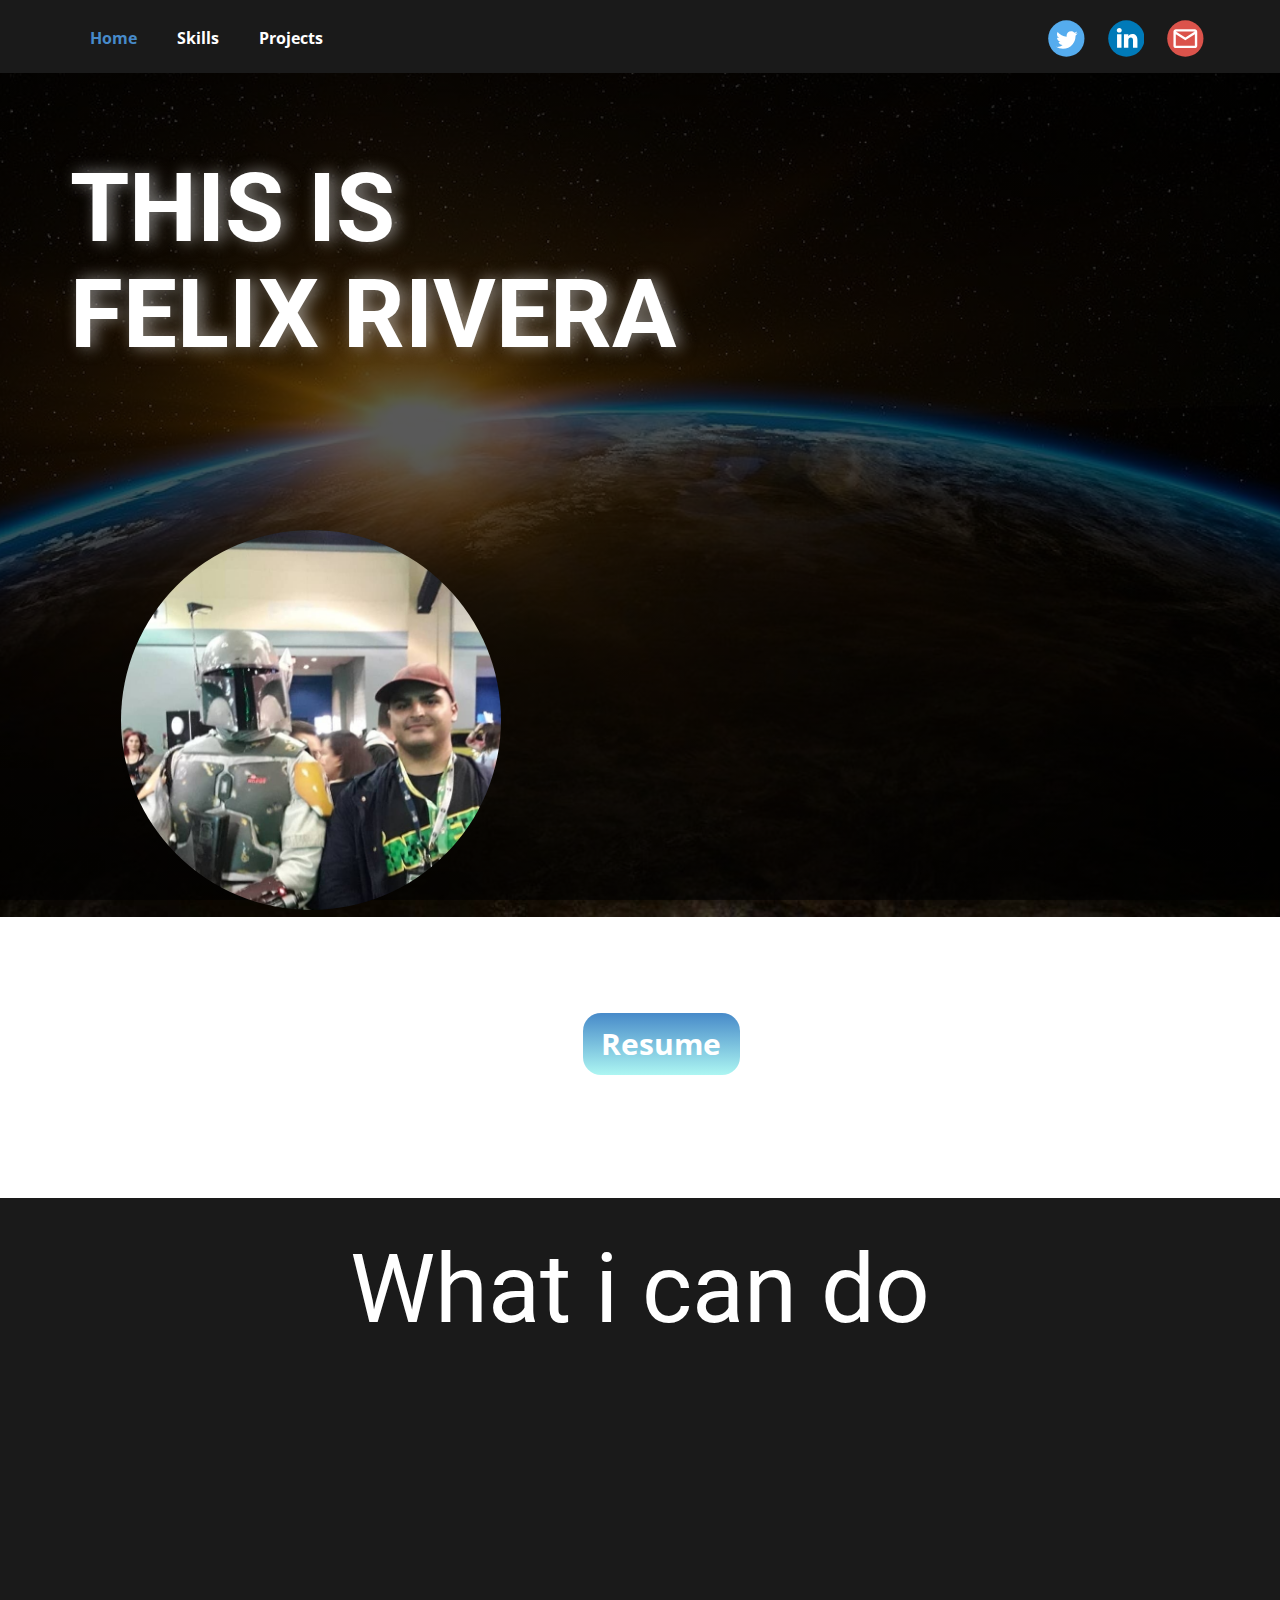
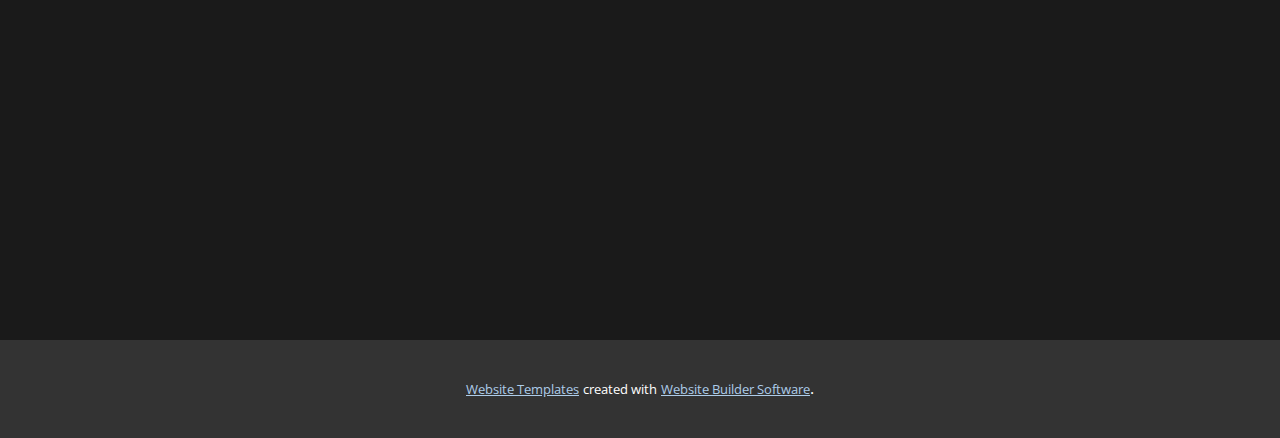
==== Home.html @ 3ed3681c "initial comit" ====
<!DOCTYPE html>
<html style="font-size: 16px;">
  <head>
    <meta name="viewport" content="width=device-width, initial-scale=1.0">
    <meta charset="utf-8">
    <meta name="keywords" content="INTUITIVE">
    <meta name="description" content="">
    <title>Home</title>
    <link rel="stylesheet" href="nicepage.css" media="screen">
<link rel="stylesheet" href="Home.css" media="screen">
    <script class="u-script" type="text/javascript" src="jquery.js" defer=""></script>
    <script class="u-script" type="text/javascript" src="nicepage.js" defer=""></script>
    <meta name="generator" content="Nicepage 4.12.17, nicepage.com">
    <link id="u-theme-google-font" rel="stylesheet" href="https://fonts.googleapis.com/css?family=Roboto:100,100i,300,300i,400,400i,500,500i,700,700i,900,900i|Open+Sans:300,300i,400,400i,500,500i,600,600i,700,700i,800,800i">
    <link id="u-page-google-font" rel="stylesheet" href="https://fonts.googleapis.com/css?family=Montserrat:100,100i,200,200i,300,300i,400,400i,500,500i,600,600i,700,700i,800,800i,900,900i">
    
    
    
    
    <script type="application/ld+json">{
		"@context": "http://schema.org",
		"@type": "Organization",
		"name": "",
		"sameAs": [
				"https://twitter.com/FelixARiveraAy1",
				"https://www.linkedin.com/in/felix-rivera-ayala-a503a81b5/",
				"mailto:friveragd@gmail.com"
		]
}</script>
    <meta name="theme-color" content="#478ac9">
    <meta name="twitter:site" content="@">
    <meta name="twitter:card" content="summary_large_image">
    <meta name="twitter:title" content="Home">
    <meta name="twitter:description" content="">
    <meta property="og:title" content="Home">
    <meta property="og:type" content="website">
  </head>
  <body class="u-body u-xl-mode"><header class="u-grey-90 u-header u-sticky u-sticky-5e50" id="sec-444b" data-animation-name="" data-animation-duration="0" data-animation-delay="0" data-animation-direction=""><div class="u-clearfix u-sheet u-sheet-1">
        <nav class="u-menu u-menu-dropdown u-offcanvas u-menu-1">
          <div class="menu-collapse" style="font-size: 1rem; letter-spacing: 0px; font-weight: 700;">
            <a class="u-button-style u-custom-active-border-color u-custom-border u-custom-border-color u-custom-borders u-custom-hover-border-color u-custom-left-right-menu-spacing u-custom-text-active-color u-custom-text-color u-custom-text-hover-color u-custom-top-bottom-menu-spacing u-nav-link" href="#">
              <svg class="u-svg-link" viewBox="0 0 24 24"><use xmlns:xlink="http://www.w3.org/1999/xlink" xlink:href="#menu-hamburger"></use></svg>
              <svg class="u-svg-content" version="1.1" id="menu-hamburger" viewBox="0 0 16 16" x="0px" y="0px" xmlns:xlink="http://www.w3.org/1999/xlink" xmlns="http://www.w3.org/2000/svg"><g><rect y="1" width="16" height="2"></rect><rect y="7" width="16" height="2"></rect><rect y="13" width="16" height="2"></rect>
</g></svg>
            </a>
          </div>
          <div class="u-custom-menu u-nav-container">
            <ul class="u-nav u-unstyled u-nav-1"><li class="u-nav-item"><a class="u-button-style u-nav-link u-text-active-palette-1-base u-text-hover-palette-2-base" href="Home.html" style="padding: 10px 20px;">Home</a>
</li><li class="u-nav-item"><a class="u-button-style u-nav-link u-text-active-palette-1-base u-text-hover-palette-2-base" href="Home.html#sec-2926" data-page-id="25236075" style="padding: 10px 20px;">Skills</a>
</li><li class="u-nav-item"><a class="u-button-style u-nav-link u-text-active-palette-1-base u-text-hover-palette-2-base" href="Home.html#carousel_3c67" data-page-id="25236075" style="padding: 10px 20px;">Projects</a>
</li></ul>
          </div>
          <div class="u-custom-menu u-nav-container-collapse">
            <div class="u-black u-container-style u-inner-container-layout u-opacity u-opacity-95 u-sidenav">
              <div class="u-inner-container-layout u-sidenav-overflow">
                <div class="u-menu-close"></div>
                <ul class="u-align-center u-nav u-popupmenu-items u-unstyled u-nav-2"><li class="u-nav-item"><a class="u-button-style u-nav-link" href="Home.html">Home</a>
</li><li class="u-nav-item"><a class="u-button-style u-nav-link" href="Home.html#sec-2926" data-page-id="25236075">Skills</a>
</li><li class="u-nav-item"><a class="u-button-style u-nav-link" href="Home.html#carousel_3c67" data-page-id="25236075">Projects</a>
</li></ul>
              </div>
            </div>
            <div class="u-black u-menu-overlay u-opacity u-opacity-70"></div>
          </div>
        </nav>
        <div class="u-social-icons u-spacing-23 u-social-icons-1">
          <a class="u-social-url" title="twitter" target="_blank" href="https://twitter.com/FelixARiveraAy1"><span class="u-icon u-social-icon u-social-twitter u-icon-1"><svg class="u-svg-link" preserveAspectRatio="xMidYMin slice" viewBox="0 0 112 112" style=""><use xmlns:xlink="http://www.w3.org/1999/xlink" xlink:href="#svg-7efd"></use></svg><svg class="u-svg-content" viewBox="0 0 112 112" x="0" y="0" id="svg-7efd"><circle fill="currentColor" class="st0" cx="56.1" cy="56.1" r="55"></circle><path fill="#FFFFFF" d="M83.8,47.3c0,0.6,0,1.2,0,1.7c0,17.7-13.5,38.2-38.2,38.2C38,87.2,31,85,25,81.2c1,0.1,2.1,0.2,3.2,0.2
            c6.3,0,12.1-2.1,16.7-5.7c-5.9-0.1-10.8-4-12.5-9.3c0.8,0.2,1.7,0.2,2.5,0.2c1.2,0,2.4-0.2,3.5-0.5c-6.1-1.2-10.8-6.7-10.8-13.1
            c0-0.1,0-0.1,0-0.2c1.8,1,3.9,1.6,6.1,1.7c-3.6-2.4-6-6.5-6-11.2c0-2.5,0.7-4.8,1.8-6.7c6.6,8.1,16.5,13.5,27.6,14
            c-0.2-1-0.3-2-0.3-3.1c0-7.4,6-13.4,13.4-13.4c3.9,0,7.3,1.6,9.8,4.2c3.1-0.6,5.9-1.7,8.5-3.3c-1,3.1-3.1,5.8-5.9,7.4
            c2.7-0.3,5.3-1,7.7-2.1C88.7,43,86.4,45.4,83.8,47.3z"></path></svg></span>
          </a>
          <a class="u-social-url" target="_blank" data-type="LinkedIn" title="LinkedIn" href="https://www.linkedin.com/in/felix-rivera-ayala-a503a81b5/"><span class="u-icon u-social-icon u-social-linkedin u-icon-2"><svg class="u-svg-link" preserveAspectRatio="xMidYMin slice" viewBox="0 0 112 112" style=""><use xmlns:xlink="http://www.w3.org/1999/xlink" xlink:href="#svg-7fb4"></use></svg><svg class="u-svg-content" viewBox="0 0 112 112" x="0" y="0" id="svg-7fb4"><circle fill="currentColor" cx="56.1" cy="56.1" r="55"></circle><path fill="#FFFFFF" d="M41.3,83.7H27.9V43.4h13.4V83.7z M34.6,37.9L34.6,37.9c-4.6,0-7.5-3.1-7.5-7c0-4,3-7,7.6-7s7.4,3,7.5,7
            C42.2,34.8,39.2,37.9,34.6,37.9z M89.6,83.7H76.2V62.2c0-5.4-1.9-9.1-6.8-9.1c-3.7,0-5.9,2.5-6.9,4.9c-0.4,0.9-0.4,2.1-0.4,3.3v22.5
            H48.7c0,0,0.2-36.5,0-40.3h13.4v5.7c1.8-2.7,5-6.7,12.1-6.7c8.8,0,15.4,5.8,15.4,18.1V83.7z"></path></svg></span>
          </a>
          <a class="u-social-url" target="_blank" data-type="Email" title="Email" href="mailto:friveragd@gmail.com"><span class="u-icon u-social-email u-social-icon u-icon-3"><svg class="u-svg-link" preserveAspectRatio="xMidYMin slice" viewBox="0 0 112 112" style=""><use xmlns:xlink="http://www.w3.org/1999/xlink" xlink:href="#svg-69ce"></use></svg><svg class="u-svg-content" viewBox="0 0 112 112" x="0" y="0" id="svg-69ce"><circle fill="currentColor" cx="56.1" cy="56.1" r="55"></circle><path id="path3864" fill="#FFFFFF" d="M27.2,28h57.6c4,0,7.2,3.2,7.2,7.2l0,0v42.7c0,3.9-3.2,7.2-7.2,7.2l0,0H27.2
	c-4,0-7.2-3.2-7.2-7.2V35.2C20,31.1,23.2,28,27.2,28 M56,52.9l28.8-17.8H27.2L56,52.9 M27.2,77.7h57.6V43.5L56,61.3L27.2,43.5V77.7z
	"></path></svg></span>
          </a>
        </div>
      </div></header>
    <section class="skrollable u-align-left u-clearfix u-image u-parallax u-shading u-section-1" src="" data-image-width="1280" data-image-height="640" id="sec-ab57">
      <div class="u-clearfix u-sheet u-sheet-1">
        <h1 class="u-text u-title u-text-1" data-animation-name="bounceIn" data-animation-duration="1750" data-animation-direction="" data-animation-out="1" data-animation-delay="250">This&nbsp;is&nbsp;<br>felix Rivera
        </h1>
        <div class="u-image u-image-circle u-preserve-proportions u-image-1" alt="" data-image-width="797" data-image-height="788" data-animation-name="customAnimationIn" data-animation-duration="1000" data-animation-direction="" data-animation-delay="500"></div>
        <blockquote class="u-text u-text-2" data-animation-name="customAnimationIn" data-animation-duration="1000" data-animation-delay="750">
          <span style="font-size: 1.875rem;"> I'm an independent game dev stationed in Puerto Rico that specializes in Gameplay programming and Design. In addition to my game development skills, I'm also adept at teaching, team management and currently expanding my horizons with the cybersecurity sector.</span>
        </blockquote>
        <a href="files/FelixRiveraAyalaResume.pdf" class="u-border-none u-btn u-btn-round u-button-style u-file-link u-gradient u-hover-feature u-hover-palette-1-light-1 u-none u-radius-18 u-btn-1">Resume</a>
      </div>
      
    </section>
    <section class="u-align-center u-clearfix u-grey-90 u-section-2" id="sec-2926">
      <div class="u-clearfix u-sheet u-sheet-1">
        <h1 class="u-text u-text-default u-text-1">What i can do</h1>
        <div class="u-list u-list-1">
          <div class="u-repeater u-repeater-1">
            <div class="u-align-center u-container-style u-list-item u-repeater-item u-list-item-1" data-animation-name="customAnimationIn" data-animation-duration="1000" data-animation-direction="">
              <div class="u-container-layout u-similar-container u-container-layout-1"><span class="u-file-icon u-hover-feature u-icon u-icon-circle u-palette-1-base u-spacing-20 u-text-grey-90 u-icon-1"><img src="images/5.png" alt=""></span>
                <h3 class="u-text u-text-2">Game Design</h3>
              </div>
            </div>
            <div class="u-align-center u-container-style u-list-item u-repeater-item u-list-item-2" data-animation-name="customAnimationIn" data-animation-duration="1000" data-animation-direction="">
              <div class="u-container-layout u-similar-container u-container-layout-2"><span class="u-hover-feature u-icon u-icon-circle u-palette-1-base u-spacing-20 u-text-grey-90 u-icon-2"><svg class="u-svg-link" preserveAspectRatio="xMidYMin slice" viewBox="0 0 128 128" style=""><use xmlns:xlink="http://www.w3.org/1999/xlink" xlink:href="#svg-e132"></use></svg><svg class="u-svg-content" viewBox="0 0 128 128" id="svg-e132"><path d="m44.1 63.9h39.8c4.6 0 8.4-3.9 8.4-8.8v-1.8c0-5.6-2.8-10.7-7.3-13.3-2.4-1.4-5.4-2.9-8.8-4.1 2.8-3 4.6-6.9 4.6-11.3-0.1-9.2-7.6-16.6-16.8-16.6s-16.7 7.4-16.7 16.5c0 4.4 1.7 8.4 4.6 11.3-3.4 1.2-6.5 2.7-8.8 4.1-4.5 2.7-7.3 7.7-7.3 13.3v1.8c-0.1 4.9 3.7 8.9 8.3 8.9zm19.9-48c4.8 0 8.7 3.9 8.7 8.6 0 4.8-3.9 8.6-8.7 8.6s-8.7-3.9-8.7-8.6 3.9-8.6 8.7-8.6zm-20.3 37.3c0-2.7 1.3-5.3 3.4-6.5 4-2.3 10.2-5.1 16.9-5.1s12.9 2.8 16.9 5.1c2.1 1.2 3.4 3.8 3.4 6.5v1.8c0 0.6-0.3 0.9-0.4 0.9h-39.8c-0.1 0-0.4-0.3-0.4-0.9v-1.8zm5.5 40.9c-2.4-1.4-5.4-2.9-8.8-4.1 2.8-3 4.6-7 4.6-11.3 0-9.1-7.5-16.5-16.7-16.5s-16.7 7.4-16.7 16.5c0 4.4 1.7 8.4 4.6 11.3-3.4 1.2-6.5 2.7-8.8 4.1-4.6 2.6-7.4 7.7-7.4 13.3v1.8c0 4.9 3.8 8.8 8.4 8.8h39.8c4.6 0 8.4-3.9 8.4-8.8v-1.8c0-5.6-2.8-10.7-7.4-13.3zm-20.9-24.1c4.8 0 8.7 3.9 8.7 8.6 0 4.8-3.9 8.6-8.7 8.6s-8.7-3.9-8.7-8.6 3.9-8.6 8.7-8.6zm20.3 39.2c0 0.6-0.3 0.9-0.4 0.9h-39.8c-0.1 0-0.4-0.3-0.4-0.9v-1.8c0-2.7 1.3-5.3 3.4-6.5 4-2.3 10.2-5.1 16.9-5.1s12.9 2.8 16.9 5.1c2.1 1.2 3.4 3.8 3.4 6.5v1.8zm72.1-15.1c-2.4-1.4-5.4-2.9-8.8-4.1 2.8-3 4.6-6.9 4.6-11.3 0-9.1-7.5-16.5-16.7-16.5s-16.7 7.4-16.7 16.5c-0.1 4.3 1.7 8.3 4.5 11.3-3.4 1.2-6.5 2.7-8.8 4.1-4.5 2.7-7.3 7.7-7.3 13.3v1.8c0 4.9 3.8 8.8 8.4 8.8h39.8c4.6 0 8.4-3.9 8.4-8.8v-1.8c-0.1-5.6-2.9-10.7-7.4-13.3zm-21-24.1c4.8 0 8.7 3.9 8.7 8.6 0 4.8-3.9 8.6-8.7 8.6s-8.7-3.9-8.7-8.6 3.9-8.6 8.7-8.6zm20.3 39.2c0 0.6-0.3 0.9-0.4 0.9h-39.8c-0.1 0-0.4-0.3-0.4-0.9v-1.8c0-2.7 1.3-5.3 3.4-6.5 4-2.3 10.2-5.1 16.9-5.1s12.9 2.8 16.9 5.1c2.1 1.2 3.4 3.8 3.4 6.5v1.8z"></path></svg>
            
            
          </span>
                <h3 class="u-text u-text-3">Team Comunication</h3>
              </div>
            </div>
            <div class="u-align-center u-container-style u-list-item u-repeater-item u-list-item-3" data-animation-name="customAnimationIn" data-animation-duration="1000" data-animation-direction="">
              <div class="u-container-layout u-similar-container u-container-layout-3"><span class="u-file-icon u-hover-feature u-icon u-icon-circle u-palette-1-base u-spacing-20 u-text-grey-90 u-icon-3"><img src="images/6.png" alt=""></span>
                <h3 class="u-text u-text-4"> Teaching</h3>
              </div>
            </div>
            <div class="u-align-center u-container-style u-list-item u-repeater-item u-list-item-4" data-animation-name="customAnimationIn" data-animation-duration="1000" data-animation-direction="">
              <div class="u-container-layout u-similar-container u-container-layout-4"><span class="u-file-icon u-hover-feature u-icon u-icon-circle u-palette-1-base u-spacing-20 u-text-grey-90 u-icon-4"><img src="images/7.png" alt=""></span>
                <h3 class="u-text u-text-5">HTML and CSS</h3>
              </div>
            </div>
            <div class="u-align-center u-container-style u-list-item u-repeater-item u-list-item-5" data-animation-name="customAnimationIn" data-animation-duration="1000" data-animation-direction="">
              <div class="u-container-layout u-similar-container u-container-layout-5"><span class="u-file-icon u-hover-feature u-icon u-icon-circle u-palette-1-base u-spacing-20 u-text-grey-90 u-icon-5"><img src="images/8.png" alt=""></span>
                <h3 class="u-text u-text-6">Web design</h3>
              </div>
            </div>
            <div class="u-align-center u-container-style u-list-item u-repeater-item u-list-item-6" data-animation-name="customAnimationIn" data-animation-duration="1000" data-animation-direction="">
              <div class="u-container-layout u-similar-container u-container-layout-6"><span class="u-file-icon u-hover-feature u-icon u-icon-circle u-palette-1-base u-spacing-20 u-text-grey-90 u-icon-6"><img src="images/9.png" alt=""></span>
                <h3 class="u-text u-text-7">C# programing</h3>
              </div>
            </div>
            <div class="u-align-center u-container-style u-list-item u-repeater-item u-list-item-7" data-animation-name="customAnimationIn" data-animation-duration="1000" data-animation-direction="">
              <div class="u-container-layout u-similar-container u-container-layout-7"><span class="u-file-icon u-hover-feature u-icon u-icon-circle u-palette-1-base u-spacing-20 u-text-grey-90 u-icon-7"><img src="images/10.png" alt=""></span>
                <h3 class="u-text u-text-8">Unity Game Engine</h3>
              </div>
            </div>
            <div class="u-align-center u-container-style u-list-item u-repeater-item u-list-item-8" data-animation-name="customAnimationIn" data-animation-duration="1000" data-animation-direction="">
              <div class="u-container-layout u-similar-container u-container-layout-8"><span class="u-file-icon u-hover-feature u-icon u-icon-circle u-palette-1-base u-spacing-20 u-text-grey-90 u-icon-8"><img src="images/11.png" alt=""></span>
                <h3 class="u-text u-text-9">Blender 3d modeling</h3>
              </div>
            </div>
            <div class="u-align-center u-container-style u-list-item u-repeater-item u-list-item-9" data-animation-name="customAnimationIn" data-animation-duration="1000" data-animation-direction="">
              <div class="u-container-layout u-similar-container u-container-layout-9"><span class="u-file-icon u-hover-feature u-icon u-icon-circle u-palette-1-base u-spacing-20 u-text-grey-90 u-icon-9"><img src="images/12.png" alt=""></span>
                <h3 class="u-text u-text-10">Bilingual<br>
                  <span style="font-size: 0.875rem;">(english and spanish)</span>
                </h3>
              </div>
            </div>
          </div>
        </div>
      </div>
      
      
      
      
      
      
      
      
      
    </section>
    <section class="u-align-center u-clearfix u-grey-90 u-section-3" id="carousel_3c67">
      <div class="u-clearfix u-sheet u-sheet-1">
        <h2 class="u-custom-font u-font-montserrat u-text u-text-1" data-animation-name="customAnimationIn" data-animation-duration="1750" data-animation-delay="250">My Projects</h2>
        <div class="u-expanded-width u-layout-grid u-list u-list-1">
          <div class="u-repeater u-repeater-1">
            <div class="u-align-center u-border-no-bottom u-border-no-left u-border-palette-4-dark-1 u-bottom-right-radius-50 u-container-style u-gradient u-list-item u-repeater-item u-shape-round u-top-left-radius-50 u-top-right-radius-50 u-list-item-1" data-animation-name="flipIn" data-animation-duration="1500" data-animation-direction="X" data-animation-delay="250">
              <div class="u-container-layout u-similar-container u-container-layout-1">
                <img class="u-expanded-width-lg u-expanded-width-md u-expanded-width-sm u-expanded-width-xs u-hover-feature u-image u-image-round u-image-1" alt="" data-image-width="354" data-image-height="251" data-href="https://globalgamejam.org/2019/games/lost-little-lion" data-target="_blank" src="images/lll.jpg">
                <h4 class="u-align-center u-custom-font u-font-montserrat u-text u-text-default u-text-2">Lost Little Lion</h4>
                <p class="u-align-center u-text u-text-3">Global Game jam project<br>2019
                </p>
              </div>
            </div>
            <div class="u-align-center u-border-no-bottom u-border-no-left u-border-palette-4-dark-1 u-bottom-right-radius-50 u-container-style u-gradient u-list-item u-repeater-item u-shape-round u-top-left-radius-50 u-top-right-radius-50 u-video-cover u-list-item-2" data-animation-name="flipIn" data-animation-duration="1500" data-animation-direction="X" data-animation-delay="250">
              <div class="u-container-layout u-similar-container u-container-layout-2">
                <img class="u-expanded-width-lg u-expanded-width-md u-expanded-width-sm u-expanded-width-xs u-hover-feature u-image u-image-round u-image-2" alt="" data-image-width="354" data-image-height="251" data-href="https://globalgamejam.org/2020/games/sirius-1" data-target="_blank" src="images/Serius.png">
                <h4 class="u-align-center u-custom-font u-font-montserrat u-text u-text-default u-text-4">Serius</h4>
                <p class="u-align-center u-text u-text-5">Global game jam project<br>2020
                </p>
              </div>
            </div>
            <div class="u-align-center u-border-no-bottom u-border-no-left u-border-palette-4-dark-1 u-bottom-right-radius-50 u-container-style u-gradient u-list-item u-repeater-item u-shape-round u-top-left-radius-50 u-top-right-radius-50 u-video-cover u-list-item-3" data-animation-name="flipIn" data-animation-duration="1500" data-animation-direction="X" data-animation-delay="250">
              <div class="u-container-layout u-similar-container u-container-layout-3">
                <img class="u-expanded-width-lg u-expanded-width-md u-expanded-width-sm u-expanded-width-xs u-hover-feature u-image u-image-round u-image-3" alt="" data-image-width="354" data-image-height="251" data-href="https://nicepage.com" src="images/screenshot_2021-01-31_135711.png">
                <h4 class="u-align-center u-custom-font u-font-montserrat u-text u-text-default u-text-6">STEM bot's adventure</h4>
                <p class="u-align-center u-text u-text-7">Global gamejam project 2021</p>
              </div>
            </div>
            <div class="u-border-no-bottom u-border-no-left u-border-palette-4-dark-1 u-bottom-right-radius-50 u-container-style u-gradient u-list-item u-repeater-item u-shape-round u-top-left-radius-50 u-top-right-radius-50 u-video-cover u-list-item-4" data-animation-name="flipIn" data-animation-duration="1500" data-animation-direction="X" data-animation-delay="250" data-href="https://nicepage.com">
              <div class="u-container-layout u-similar-container u-container-layout-4">
                <img class="u-expanded-width-lg u-expanded-width-md u-expanded-width-sm u-expanded-width-xs u-hover-feature u-image u-image-round u-image-4" alt="" data-image-width="315" data-image-height="250" data-href="https://intercolab.itch.io/webglmobilepc-test" src="images/XfBnxe.png">
                <h4 class="u-align-center u-custom-font u-font-montserrat u-text u-text-default u-text-8">Colaboration Project 2020</h4>
                <p class="u-align-center u-text u-text-9"> Collaborative project with the non-profit&nbsp; organization "MusiFeliz" to teach accounting to middle school students </p>
              </div>
            </div>
            <div class="u-align-center u-border-no-bottom u-border-no-left u-border-palette-4-dark-1 u-bottom-right-radius-50 u-container-style u-gradient u-list-item u-repeater-item u-shape-round u-top-left-radius-50 u-top-right-radius-50 u-video-cover u-list-item-5" data-animation-name="flipIn" data-animation-duration="1500" data-animation-direction="X" data-animation-delay="250">
              <div class="u-container-layout u-similar-container u-container-layout-5">
                <img class="u-expanded-width-lg u-expanded-width-md u-expanded-width-sm u-expanded-width-xs u-hover-feature u-image u-image-round u-image-5" alt="" data-image-width="315" data-image-height="250" data-href="https://intercolab.itch.io/colab2-prototype-webgl-ver" src="images/PF53ib.png">
                <h4 class="u-align-center u-custom-font u-font-montserrat u-text u-text-default u-text-10">Colaboration project 2021</h4>
                <p class="u-align-center u-text u-text-11"> Collaborative project with the non-profit&nbsp; organization "MusiFeliz" to teach about the immune system to middle school students&nbsp;&nbsp;</p>
              </div>
            </div>
          </div>
        </div>
      </div>
      
      
      
      
      
    </section>
    
    
    
    <section class="u-backlink u-clearfix u-grey-80">
      <a class="u-link" href="https://nicepage.com/website-templates" target="_blank">
        <span>Website Templates</span>
      </a>
      <p class="u-text">
        <span>created with</span>
      </p>
      <a class="u-link" href="" target="_blank">
        <span>Website Builder Software</span>
      </a>. 
    </section><span style="height: 64px; width: 64px; margin-left: 0px; margin-right: auto; margin-top: 0px; background-image: none; right: 20px; bottom: 20px" class="u-back-to-top u-icon u-icon-circle u-opacity u-opacity-85 u-palette-1-base u-spacing-15" data-href="#">
        <svg class="u-svg-link" preserveAspectRatio="xMidYMin slice" viewBox="0 0 551.13 551.13"><use xmlns:xlink="http://www.w3.org/1999/xlink" xlink:href="#svg-1d98"></use></svg>
        <svg class="u-svg-content" enable-background="new 0 0 551.13 551.13" viewBox="0 0 551.13 551.13" xmlns="http://www.w3.org/2000/svg" id="svg-1d98"><path d="m275.565 189.451 223.897 223.897h51.668l-275.565-275.565-275.565 275.565h51.668z"></path></svg>
    </span>
  </body>
</html>
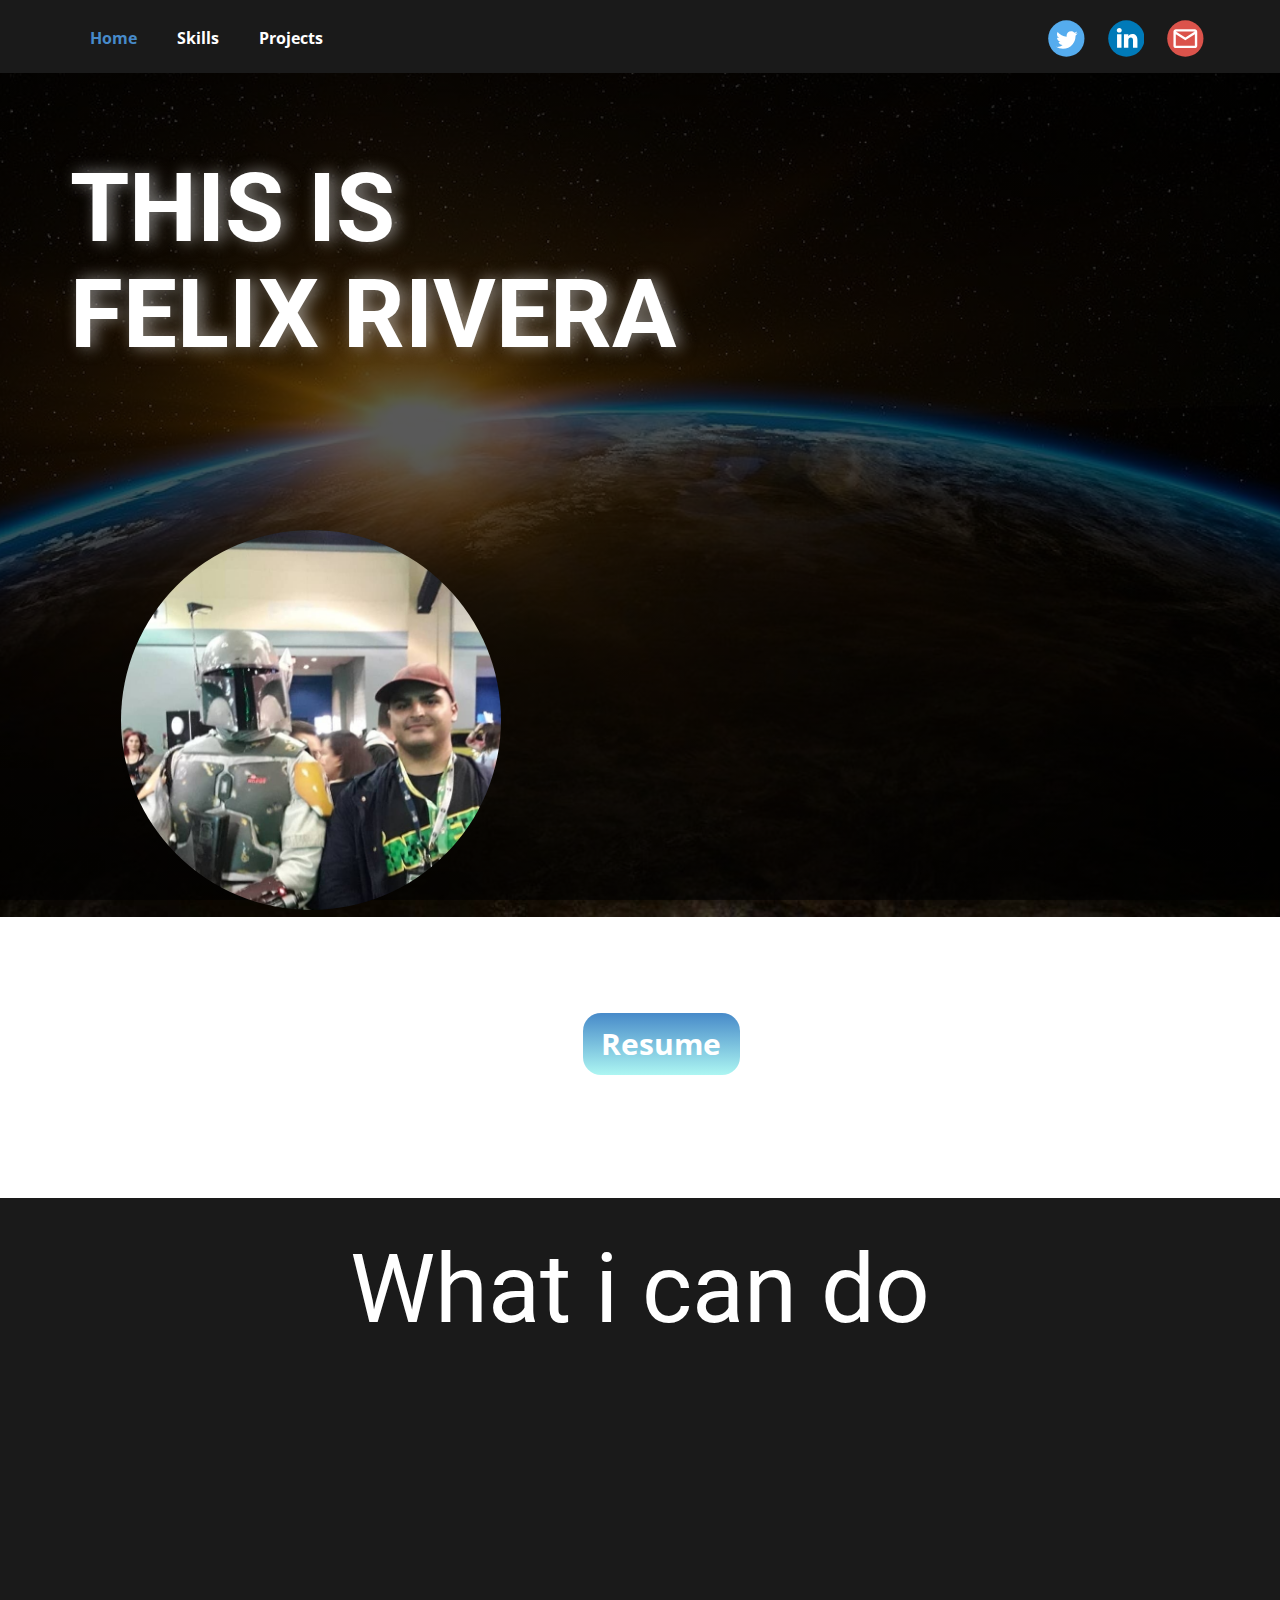
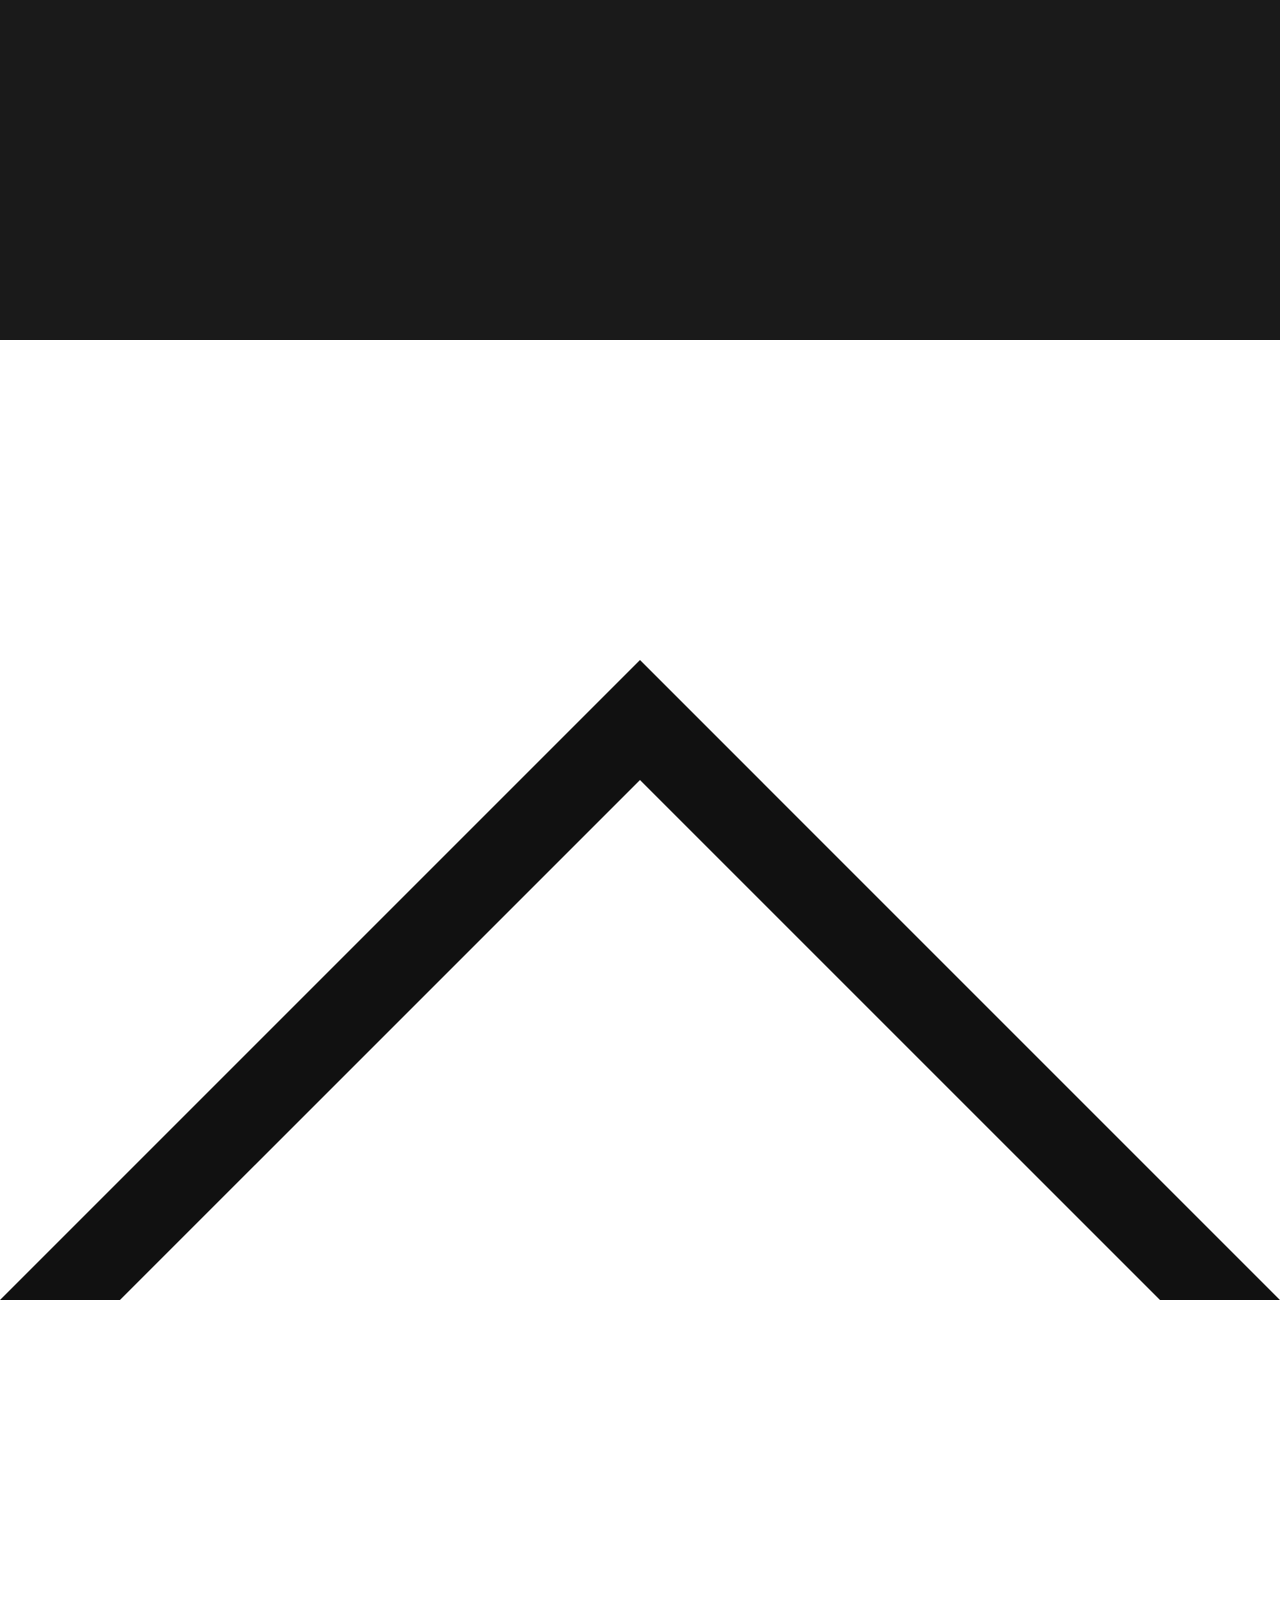
==== commit 82b752db: "Update Home.html" ====
--- a/Home.html
+++ b/Home.html
@@ -212,21 +212,8 @@
       
     </section>
     
-    
-    
-    <section class="u-backlink u-clearfix u-grey-80">
-      <a class="u-link" href="https://nicepage.com/website-templates" target="_blank">
-        <span>Website Templates</span>
-      </a>
-      <p class="u-text">
-        <span>created with</span>
-      </p>
-      <a class="u-link" href="" target="_blank">
-        <span>Website Builder Software</span>
-      </a>. 
-    </section><span style="height: 64px; width: 64px; margin-left: 0px; margin-right: auto; margin-top: 0px; background-image: none; right: 20px; bottom: 20px" class="u-back-to-top u-icon u-icon-circle u-opacity u-opacity-85 u-palette-1-base u-spacing-15" data-href="#">
         <svg class="u-svg-link" preserveAspectRatio="xMidYMin slice" viewBox="0 0 551.13 551.13"><use xmlns:xlink="http://www.w3.org/1999/xlink" xlink:href="#svg-1d98"></use></svg>
         <svg class="u-svg-content" enable-background="new 0 0 551.13 551.13" viewBox="0 0 551.13 551.13" xmlns="http://www.w3.org/2000/svg" id="svg-1d98"><path d="m275.565 189.451 223.897 223.897h51.668l-275.565-275.565-275.565 275.565h51.668z"></path></svg>
     </span>
   </body>
-</html>+</html>
